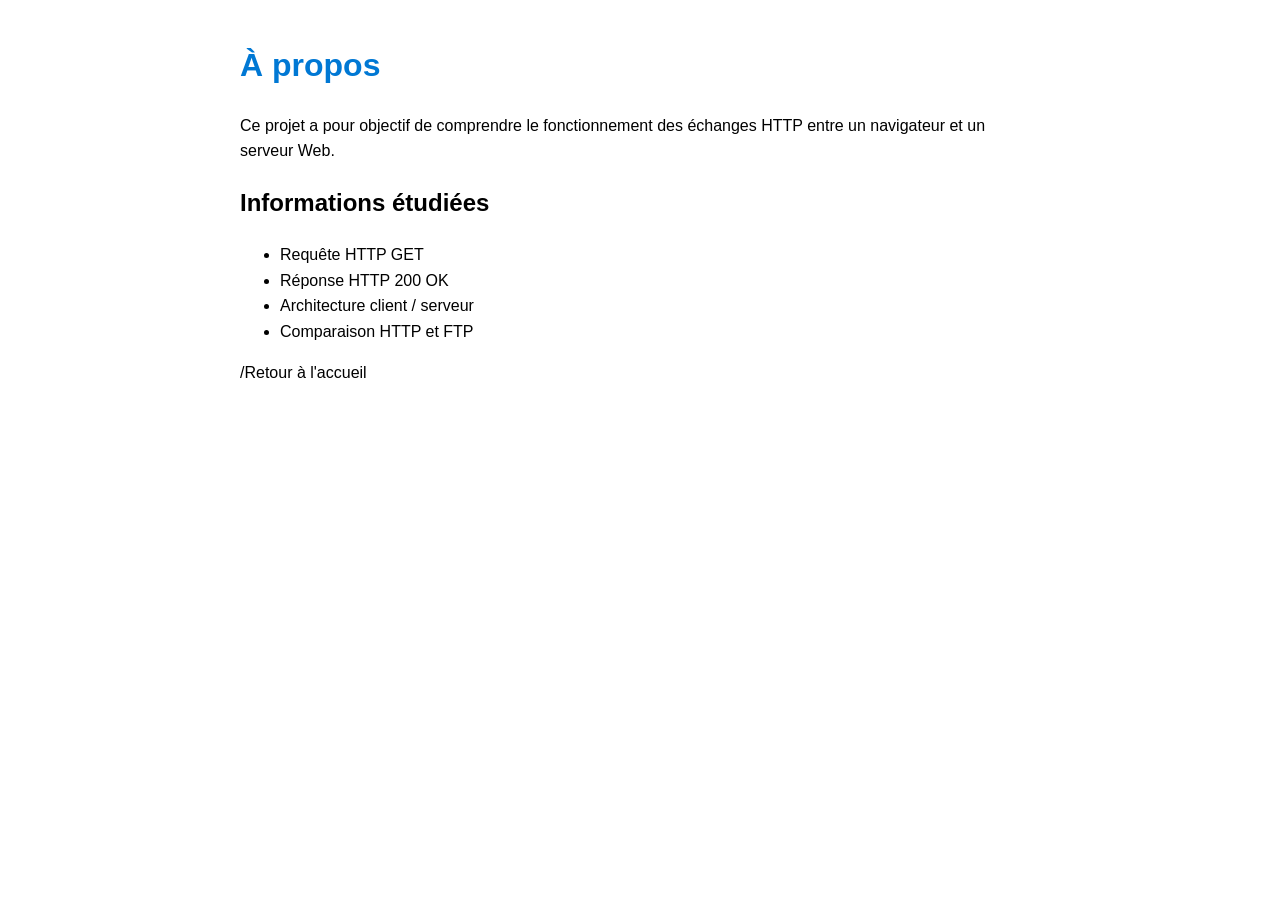
==== about.html @ 402d226a "Create about.html" ====
<!DOCTYPE html>
<html lang="fr">
<head>
    <meta charset="UTF-8">
    <title>À propos</title>
    <link rel="stylesheet" href="assets/style/style.css">
</head>
<body>

    <h1>À propos</h1>

    <p>
        Ce projet a pour objectif de comprendre le fonctionnement
        des échanges HTTP entre un navigateur et un serveur Web.
    </p>

    <h2>Informations étudiées</h2>

    <ul>
        <li>Requête HTTP GET</li>
        <li>Réponse HTTP 200 OK</li>
        <li>Architecture client / serveur</li>
        <li>Comparaison HTTP et FTP</li>
    </ul>

    /Retour à l'accueil</a>

<script src="assets/script/server.js"></script>

</body>
</html>
---- assets/style/style.css ----
body {
    font-family: Arial, sans-serif;
    max-width: 800px;
    margin: 40px auto;
    line-height: 1.6;
}

h1 {
    color: #0078D4;
}
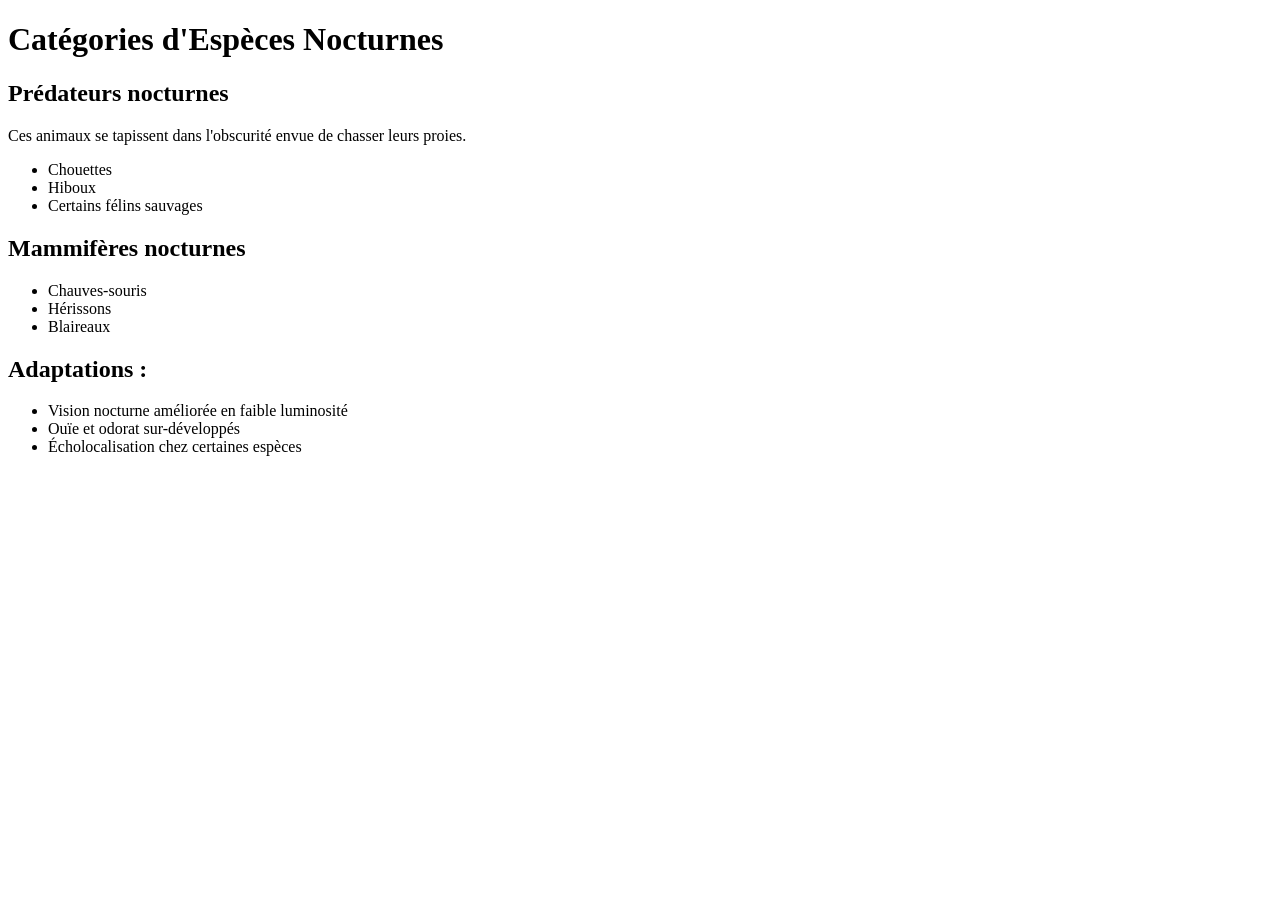
==== commit bc5c4eb2: "Update about.html" ====
--- a/about.html
+++ b/about.html
@@ -2,30 +2,61 @@
 <html lang="fr">
 <head>
     <meta charset="UTF-8">
-    <title>À propos</title>
-    <link rel="stylesheet" href="assets/style/style.css">
+    <title>Espèces Nocturnes</title>
+    <link rel="stylesheet"
 </head>
 <body>
 
-    <h1>À propos</h1>
+<div class="container">
 
-    <p>
-        Ce projet a pour objectif de comprendre le fonctionnement
-        des échanges HTTP entre un navigateur et un serveur Web.
-    </p>
+    <header>
+        <h1> Catégories d'Espèces Nocturnes</h1>
+    </header>
 
-    <h2>Informations étudiées</h2>
+    <section class="card">
 
-    <ul>
-        <li>Requête HTTP GET</li>
-        <li>Réponse HTTP 200 OK</li>
-        <li>Architecture client / serveur</li>
-        <li>Comparaison HTTP et FTP</li>
-    </ul>
+        <h2>Prédateurs nocturnes</h2>
 
-    /Retour à l'accueil</a>
+        <p>
+            Ces animaux se tapissent dans l'obscurité envue de chasser leurs proies.
+        </p>
 
-<script src="assets/script/server.js"></script>
+        <ul>
+            <li>Chouettes</li>
+            <li>Hiboux</li>
+            <li>Certains félins sauvages</li>
+        </ul>
+
+    </section>
+
+    <section class="card">
+
+        <h2>Mammifères nocturnes</h2>
+
+        <ul>
+            <li>Chauves-souris</li>
+            <li>Hérissons</li>
+            <li>Blaireaux</li>
+        </ul>
+
+    </section>
+
+    <section class="card">
+
+        <h2>Adaptations : </h2>
+
+        <ul>
+            <li>Vision nocturne améliorée en faible luminosité</li>
+            <li>Ouïe et odorat sur-développés</li>
+            <li>Écholocalisation chez certaines espèces</li>
+        </ul>
+
+    </section>
+
+    <a class  Retour à l'accueil
+    </a>
+
+</div>
 
 </body>
 </html>
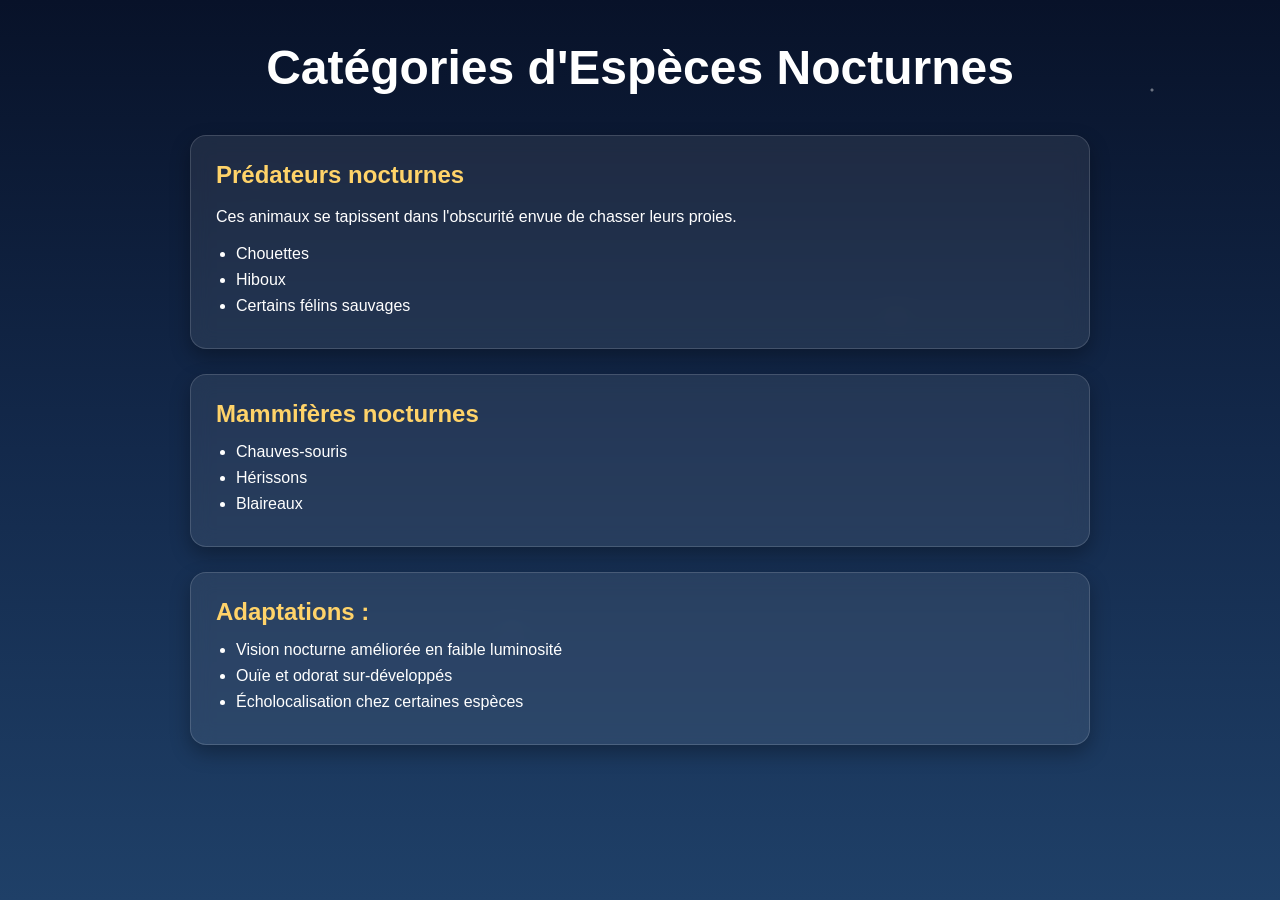
==== commit c5460261: "Update about.html" ====
--- a/about.html
+++ b/about.html
@@ -3,7 +3,7 @@
 <head>
     <meta charset="UTF-8">
     <title>Espèces Nocturnes</title>
-    <link rel="stylesheet"
+    <link rel="stylesheet" href="assets/style/style.css">    
 </head>
 <body>
 
--- a/assets/style/style.css
+++ b/assets/style/style.css
@@ -0,0 +1,99 @@
+*{
+    margin:0;
+    padding:0;
+    box-sizing:border-box;
+}
+
+body{
+    font-family:Segoe UI, Arial, sans-serif;
+    background:linear-gradient(
+        180deg,
+        #081229 0%,
+        #13294b 50%,
+        #1f4068 100%
+    );
+    color:white;
+    min-height:100vh;
+    padding:40px;
+}
+
+.container{
+    max-width:900px;
+    margin:auto;
+}
+
+header{
+    text-align:center;
+    margin-bottom:40px;
+}
+
+header h1{
+    font-size:3rem;
+    margin-bottom:15px;
+}
+
+header p{
+    font-size:1.1rem;
+    color:#d4e6ff;
+}
+
+.card{
+    background:rgba(255,255,255,0.08);
+    backdrop-filter:blur(10px);
+    border:1px solid rgba(255,255,255,0.15);
+    border-radius:16px;
+    padding:25px;
+    margin-bottom:25px;
+    box-shadow:0 8px 20px rgba(0,0,0,0.3);
+}
+
+.card h2{
+    margin-bottom:15px;
+    color:#ffd369;
+}
+
+.card p{
+    margin-bottom:15px;
+    line-height:1.6;
+}
+
+.card ul{
+    margin-left:20px;
+}
+
+.card li{
+    margin-bottom:8px;
+}
+
+.button{
+    display:inline-block;
+    margin-top:10px;
+    background:#ffd369;
+    color:#0f172a;
+    text-decoration:none;
+    padding:14px 22px;
+    border-radius:10px;
+    font-weight:bold;
+    transition:0.3s;
+}
+
+.button:hover{
+    background:#ffea99;
+    transform:translateY(-2px);
+}
+
+body::before{
+    content:"";
+    position:fixed;
+    top:0;
+    left:0;
+    width:100%;
+    height:100%;
+    background:
+    radial-gradient(circle at 20% 20%, white 1px, transparent 2px),
+    radial-gradient(circle at 70% 35%, white 1px, transparent 2px),
+    radial-gradient(circle at 40% 70%, white 1px, transparent 2px),
+    radial-gradient(circle at 90% 10%, white 1px, transparent 2px);
+    opacity:0.4;
+    pointer-events:none;
+}
